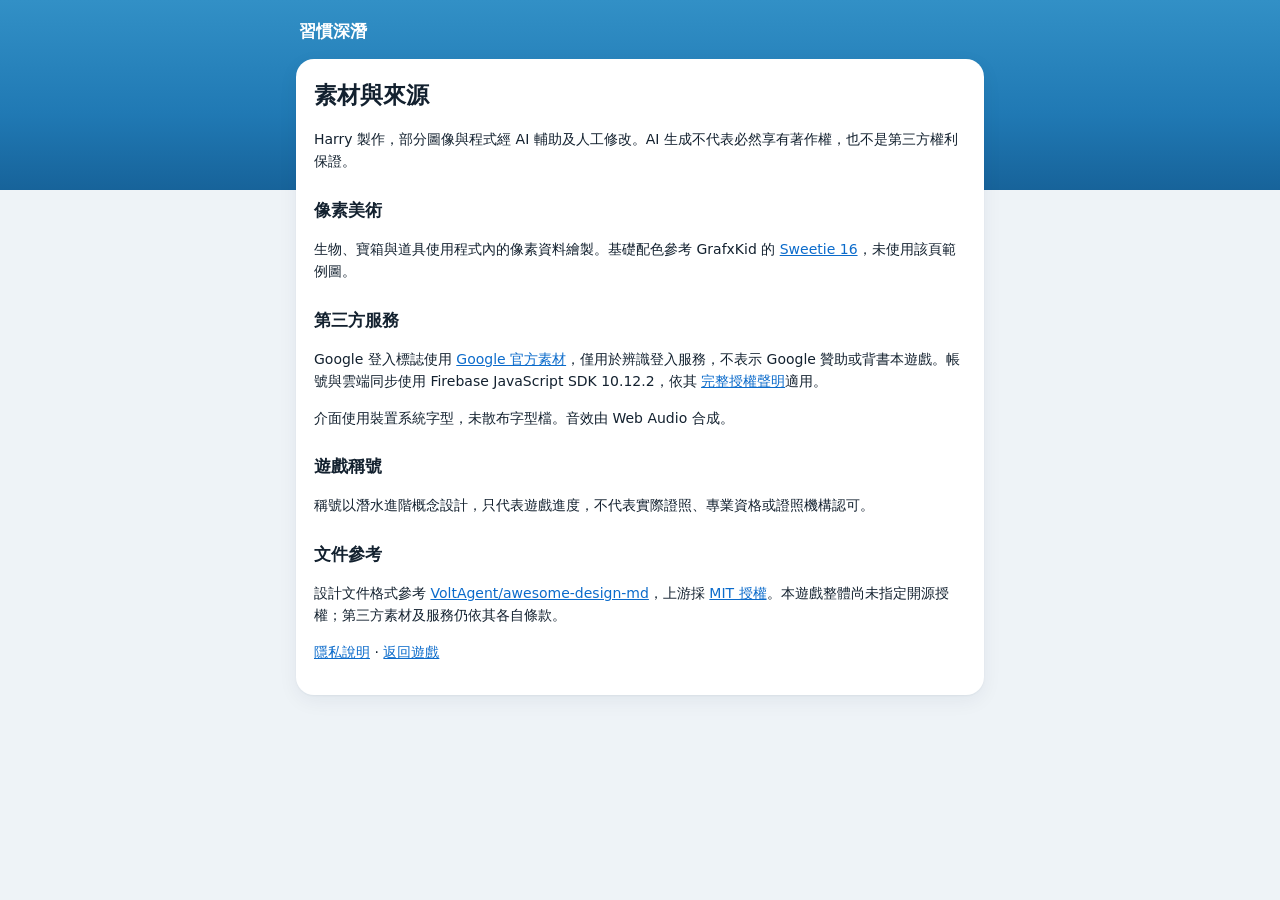
==== credits.html @ e4e3fd7c "Redraw marine families independently and document asset sources Replace obsolete pink sunfish mouths" ====
<!doctype html>
<html lang="zh-Hant">
<head>
<meta charset="utf-8">
<meta name="viewport" content="width=device-width,initial-scale=1">
<title>素材與來源｜習慣深潛 Habit Dive</title>
<link rel="icon" href="img/favicon-32.png" type="image/png">
<link rel="stylesheet" href="css/style.css">
</head>
<body><div class="wrap">
<div class="brand"><b>習慣深潛</b><em>HABIT DIVE</em></div>
<main class="px privacy-document">
<h1>素材與來源</h1>
<p>Harry 製作，部分圖像與程式經 AI 輔助及人工修改。AI 生成不代表必然享有著作權，也不是第三方權利保證。</p>
<h2>像素美術</h2>
<p>生物、寶箱與道具使用程式內的像素資料繪製。基礎配色參考 GrafxKid 的 <a href="https://lospec.com/palette-list/sweetie-16" target="_blank" rel="noopener">Sweetie 16</a>，未使用該頁範例圖。</p>
<h2>第三方服務</h2>
<p>Google 登入標誌使用 <a href="https://developers.google.com/identity/branding-guidelines" target="_blank" rel="noopener">Google 官方素材</a>，僅用於辨識登入服務，不表示 Google 贊助或背書本遊戲。帳號與雲端同步使用 Firebase JavaScript SDK 10.12.2，依其 <a href="https://github.com/firebase/firebase-js-sdk/blob/firebase%4010.12.2/LICENSE" target="_blank" rel="noopener">完整授權聲明</a>適用。</p>
<p>介面使用裝置系統字型，未散布字型檔。音效由 Web Audio 合成。</p>
<h2>遊戲稱號</h2>
<p>稱號以潛水進階概念設計，只代表遊戲進度，不代表實際證照、專業資格或證照機構認可。</p>
<h2>文件參考</h2>
<p>設計文件格式參考 <a href="https://github.com/VoltAgent/awesome-design-md" target="_blank" rel="noopener">VoltAgent/awesome-design-md</a>，上游採 <a href="https://github.com/VoltAgent/awesome-design-md/blob/main/LICENSE" target="_blank" rel="noopener">MIT 授權</a>。本遊戲整體尚未指定開源授權；第三方素材及服務仍依其各自條款。</p>
<p><a href="privacy.html">隱私說明</a> · <a href="index.html">返回遊戲</a></p>
</main></div></body></html>
---- css/style.css ----
/* 習慣深潛：所有樣式。數值一律來自 DESIGN.md 的 tokens；手機版（≤600px）的覆寫放在最後面。 */
:root{
  --dropdown-font-size:16px;
  /* 頁首與大海 */
  --hero-top:#3290c6; --hero-mid:#2079b4; --hero-bottom:#17639a; --sea-deep:#0f4672; --on-hero:#fff; --on-hero-muted:rgba(255,255,255,.72);
  --hero:linear-gradient(180deg,var(--hero-top),var(--hero-mid) 60%,var(--hero-bottom));
  /* 內容區 */
  --canvas:#eef3f7; --surface:#fff; --fill:#f1f5f9; --fill-pressed:#e6edf3; --field:#fff; --hairline:#e2e8ee; --hairline-strong:#c9d3dd;
  /* 文字 */
  --ink:#13212f; --ink-muted:#5d6b7a; --ink-subtle:#6e7b89;
  /* 角色：日常只會跳出藍、綠、金三種 */
  --primary:#0b6bcb; --primary-pressed:#0a5cae; --on-primary:#fff; --success:#278a5d; --on-success:#fff;
  --coin:#9a6512; --coin-fill:#f2b84b; --on-coin:#3a2a05; --warning:#d9653b;
  --r0:#94b0c2; --r1:#38b764; --r2:#41a6f6; --r3:#b267e6; --r4:#ffcd75;
  /* 圓角、陰影、頁首 */
  --r-sm:8px; --r-md:10px; --r-lg:12px; --r-xl:18px; --r-modal:20px;
  --shadow-card:0 1px 2px rgba(15,40,70,.05),0 6px 20px rgba(15,40,70,.06);
  --hero-h:150px; --hero-clear:8px;
  /* 舊名稱（程式裡還有用到的地方） */
  --ink-dim:var(--ink-muted); --dim:var(--ink-muted); --faint:var(--ink-subtle); --line:var(--hairline); --coin-d:#c58a22; --xp:var(--primary); --ok:var(--success); --warn:var(--warning);
}
*{box-sizing:border-box}
/* 頁首：上方一片藍水（手機 150px、電腦 190px），內容卡片蓋住它的下半部 */
html{color-scheme:light;-webkit-text-size-adjust:100%;text-size-adjust:100%;
  background:var(--hero) 0 0/100% var(--hero-h) no-repeat,var(--canvas)}
@media (min-width:601px){
  :root{--hero-h:190px}
  html{overflow-y:scroll}
  html::-webkit-scrollbar,.sbprobe::-webkit-scrollbar{width:12px}
  html::-webkit-scrollbar-track{background:var(--canvas)}
  html::-webkit-scrollbar-thumb{background:var(--hairline-strong);border:3px solid transparent;background-clip:padding-box;border-radius:99px}
  @supports not selector(::-webkit-scrollbar){ html{scrollbar-color:var(--hairline-strong) var(--canvas)} }
}
/* 大海頁：整個畫面都是海，不捲動 */
html.sea-on{overflow:hidden;background:linear-gradient(180deg,var(--hero-top),var(--hero-mid) 40%,#155a8d 75%,var(--sea-deep))}
html.sea-on .wrap{position:relative;left:calc(var(--sbw,0px) / -2)}
html,body{margin:0}
body{color:var(--ink);min-height:100vh;font:15px/1.6 "PingFang TC","Noto Sans TC","Microsoft JhengHei UI","Microsoft JhengHei",system-ui,sans-serif;font-variant-numeric:tabular-nums}
.bubbles{display:none}
.wrap{position:relative;z-index:1;max-width:720px;margin:0 auto;padding:16px 16px 40px}
#main{padding-top:var(--hero-clear)}
body.sea-on #main{padding-top:0}
a{color:var(--primary)}
/* 卡片：白底、沒有框，靠陰影和留白分層 */
.px{background:var(--surface);margin:0 0 14px;padding:18px;border-radius:var(--r-xl);box-shadow:var(--shadow-card)}
.sh{display:flex;align-items:center;gap:10px;flex-wrap:wrap;margin:0 0 12px}
.sh b{font-size:17px;font-weight:600;line-height:1.35}
.sub{margin:16px 0 6px;font-size:12px;color:var(--ink-subtle)}
/* 按鈕：預設是次要按鈕（淡灰底）；.pri 是海洋藍，一個畫面最多一個 */
button{font:inherit;font-size:14px;font-weight:500;color:var(--ink);background:var(--fill);border:0;border-radius:var(--r-md);padding:8px 14px;margin:4px 3px;cursor:pointer;transition:background .12s}
button:hover{background:var(--fill-pressed)}
button:active{transform:translateY(1px)}
button:disabled{opacity:.4;cursor:not-allowed;transform:none}
button:focus{outline:none}
button.pri{background:var(--primary);color:var(--on-primary);font-weight:600}
button.pri:hover{background:var(--primary-pressed)}
button.sel{background:var(--surface);color:var(--ink);box-shadow:0 1px 3px rgba(15,40,70,.12)}
button.ghost{background:none;color:var(--ink-muted);padding:4px 6px}
button.ghost:hover{color:var(--ink);background:none}
button.wide{display:block;width:100%;margin:8px 0;padding:11px}
small,.dim{color:var(--ink-muted)}
b{color:var(--ink);font-weight:600}
.hidden{display:none!important}
.row{display:flex;align-items:center;gap:8px;flex-wrap:wrap}
.sp{flex:1}
input,select{font:inherit;font-size:16px;color:var(--ink);background:var(--field);border:1px solid var(--hairline);border-radius:var(--r-md);padding:7px 10px;color-scheme:light}
input:focus,select:focus{outline:none;border-color:var(--primary);box-shadow:0 0 0 3px rgba(11,107,203,.22)}
input::placeholder{color:var(--ink-subtle)}
/* 打勾一律是圓圈：未完成灰圈，完成綠底白勾 */
input[type=checkbox]{-webkit-appearance:none;appearance:none;width:22px;height:22px;margin:0;padding:0;border:0;border-radius:50%;box-shadow:inset 0 0 0 1.5px var(--hairline-strong);background:var(--surface);cursor:pointer;flex:none;display:inline-grid;place-content:center}
input[type=checkbox]::before{content:"";width:5px;height:10px;border:solid transparent;border-width:0 2px 2px 0;transform:translateY(-1px) rotate(45deg)}
input[type=checkbox]:checked{background:var(--success);box-shadow:none}
input[type=checkbox]:checked::before{border-color:var(--on-success)}
.cn{display:inline-block;width:10px;height:10px;margin-left:4px;vertical-align:-1px;border-radius:50%;background:var(--coin-fill)}
.label{font-size:12px;color:var(--ink-subtle)}
.mini{font-size:13px;color:var(--ink-muted);margin-top:4px}
.warn{color:var(--warning);font-size:14px;margin-top:8px}
.done-tag{color:var(--success)}
.coin{color:var(--coin);font-weight:600}
.bar{height:6px;background:var(--hairline);border-radius:99px;overflow:hidden;margin:6px 0}
.bar i{display:block;height:100%;background:var(--primary);border-radius:99px}
.bar.c i{background:var(--coin-fill)}

/* 頂端：疊在頁首的海上，白字 */
.brand{display:flex;align-items:center;gap:10px;margin:2px 3px 14px}
.brand #logo .sprite{margin:0}
.brand b{font-size:17px;font-weight:700;color:var(--on-hero)}
.brand em{display:none}
.top-stat{display:flex;align-items:center;gap:10px}
.lvchip{margin:0;padding:3px 12px 7px;font-size:14px;color:var(--on-hero);background:rgba(255,255,255,.18);border-radius:99px;position:relative}
.lvchip:hover{background:rgba(255,255,255,.26)}
.lvchip small{margin-left:6px;color:var(--on-hero-muted)}
.lvchip .xpbar{position:absolute;left:12px;right:12px;bottom:3px;height:2px;background:rgba(255,255,255,.25);border-radius:2px}
.lvchip .xpbar b{display:block;height:100%;background:#fff;border-radius:2px}
.top-stat .coin{font-size:17px;color:var(--on-hero)}
.top-stat .cn{background:var(--coin-fill)}
nav{display:flex;flex-wrap:wrap;margin:0 3px 16px}
nav button{background:none;margin:0;padding:8px 12px;color:var(--on-hero-muted);font-size:15px;border-radius:0}
nav button:hover{background:none;color:var(--on-hero)}
nav button.sel{color:var(--on-hero);box-shadow:inset 0 -2px 0 var(--on-hero);background:none}
nav .badge{display:inline-block;min-width:18px;height:18px;margin-left:5px;padding:0 5px;font-size:11px;font-weight:600;line-height:18px;font-style:normal;vertical-align:1px;background:var(--coin-fill);color:var(--on-coin);border-radius:99px;text-align:center}
.banner{background:#fdf0e9;color:var(--ink);margin:0 0 14px;padding:12px 14px;border-radius:var(--r-lg);font-size:14px}
.foot{text-align:center;color:var(--ink-subtle);font-size:13px;margin-top:8px}
.foot a{color:var(--ink-muted);text-decoration:none}

/* 習慣：淡灰磚塊，點一下打卡 */
.habits{display:grid;grid-template-columns:repeat(auto-fill,minmax(150px,1fr));gap:8px}
.hab{display:block;width:100%;margin:0;padding:10px 12px;text-align:left;background:var(--fill);font-size:13px;font-weight:400;border-radius:var(--r-lg)}
.hab:hover{background:var(--fill-pressed)}
.hab.on{box-shadow:inset 0 0 0 1.5px var(--success)}
.hab .row{gap:6px;flex-wrap:nowrap;align-items:flex-start}
.hab .hn{font-weight:600;color:var(--ink);font-size:15px;line-height:1.35;min-width:0;overflow:hidden;display:-webkit-box;-webkit-line-clamp:2;-webkit-box-orient:vertical;word-break:break-all}
.hab .hs{color:var(--ink-muted)}
.hab.on .hs{color:var(--success)}
.streak{color:var(--coin);font-weight:600;white-space:nowrap;font-size:12px}
.streak small{color:var(--coin);font-weight:400;margin-left:1px}

/* 六件事 */
.prow{display:flex;align-items:center;gap:10px;padding:6px 0}
.prow .ptext{flex:1;min-width:0}
.prow.done .ptext{text-decoration:line-through;color:var(--ink-subtle)}
.prow .no{width:44px;margin:0;padding:3px 0;text-align:center;color:var(--ink-subtle);font-size:14px;flex:none;display:flex;align-items:center;justify-content:center;gap:6px;background:none}
/* 拖曳把手：兩排小點 */
.prow .no::after{content:"";width:3px;height:3px;border-radius:50%;background:var(--hairline-strong);transform:translateY(-6px);box-shadow:5px 0 var(--hairline-strong),0 5px var(--hairline-strong),5px 5px var(--hairline-strong),0 10px var(--hairline-strong),5px 10px var(--hairline-strong);margin-right:6px}
.prow .no.sel{color:var(--primary);box-shadow:inset 0 0 0 1.5px var(--primary);border-radius:var(--r-sm)}
.prow select{font-size:14px;padding:5px 6px;flex:none;max-width:42%}
.divider{margin:12px 0 2px;padding-top:10px;border-top:1px solid var(--hairline);font-size:12px;color:var(--ink-subtle)}
/* 分段切換：灰底上浮起一塊白 */
.seg-switch{display:inline-flex;gap:2px;background:var(--fill);border-radius:var(--r-md);padding:3px}
.seg-switch button{margin:0;padding:4px 12px;font-size:14px;background:none;color:var(--ink-muted);border-radius:8px}
.seg-switch button.sel{background:var(--surface);color:var(--ink)}
.favs{display:flex;flex-wrap:wrap;align-items:center;gap:6px;margin:4px 0 8px}
.fav{display:inline-flex;align-items:center;background:var(--fill);border-radius:99px}
.fav button{margin:0;padding:4px 2px 4px 11px;font-size:13px;color:var(--ink);background:none}
.fav .x{padding:4px 9px 4px 5px;color:var(--ink-subtle)}
.fav button[data-act=carry]{padding:4px 11px}
.carryall{margin:0;padding:4px 8px;font-size:13px;color:var(--primary)}
.carryall:hover{color:var(--primary-pressed)}
.star{flex:none;font-size:18px;color:#e0a93b;padding:0 4px;margin:0;background:none}
.star:hover{background:none}
.stages{display:flex;justify-content:center;gap:18px;margin:6px 0}
.stages>div{display:flex;flex-direction:column;align-items:center}
.stages .sprite,.entry .sprite,.erow .sprite{margin:2px auto}
.streakbox{display:grid;grid-template-columns:repeat(3,1fr);gap:8px;margin-bottom:12px}
.streakbox div{background:var(--fill);padding:10px 12px;border-radius:var(--r-lg)}
.streakbox b{font-size:28px;font-weight:600;display:block;line-height:1.1;color:var(--ink)}
.cal{display:grid;grid-template-columns:40px repeat(7,1fr);gap:3px;max-width:340px;align-items:center}
.cal .wd{text-align:center;font-size:12px;color:var(--ink-subtle)}
.cal .wk{font-size:11px;color:var(--ink-subtle)}
.cal i{aspect-ratio:1;background:var(--fill);border-radius:4px}
.cal i.l1{background:#cfe6f3}.cal i.l2{background:#8cc6e6}.cal i.l3{background:#3290c6}.cal i.l4{background:#17639a}
.cal i.today{outline:2px solid var(--coin-fill);outline-offset:-2px}
.cal i.blank{background:transparent}

/* 番茄鐘 */
.pomo-set{display:flex;align-items:center;gap:8px;flex-wrap:wrap}
.presets{display:inline-flex;gap:2px;flex-wrap:wrap;background:var(--fill);border-radius:var(--r-md);padding:3px}
.presets button{margin:0;padding:4px 10px;background:none;color:var(--ink-muted);border-radius:8px}
.presets button.sel{background:var(--surface);color:var(--ink)}
.pomo-go{display:flex;align-items:center;gap:8px;margin-left:auto}
.pomo-go input{width:72px}
.timer{text-align:center}
.clock{font-size:56px;line-height:1;color:var(--ink);font-weight:600}
.segs{margin:8px 0;font-size:13px;color:var(--ink-subtle)}
.segs span{margin:0 4px}
.segs .past{opacity:.4}
.segs .now{color:var(--primary);font-weight:600}

/* 彈窗：白底圓角，背後半透明深藍 */
.ov{position:fixed;top:0;right:0;bottom:0;left:0;inset:0;background:rgba(8,20,35,.45);-webkit-backdrop-filter:blur(4px);backdrop-filter:blur(4px);display:flex;align-items:center;justify-content:center;z-index:10;padding:16px}
#sheetov{z-index:9}
.modal{width:min(380px,100%);text-align:center;max-height:90vh;overflow:auto;border-radius:var(--r-modal);box-shadow:0 20px 50px rgba(8,20,35,.25)}
.sheet{text-align:left;width:min(440px,100%)}
.sheet h2{font-size:17px;font-weight:600}
.modal h2{margin:4px 0 10px;font-size:17px;font-weight:600}
.msg{white-space:pre-line;margin:6px 0 14px}
.sprite{image-rendering:pixelated;image-rendering:crisp-edges;display:block;margin:10px auto}
.shake{animation:shake .22s steps(2) infinite}
@keyframes shake{0%{transform:translateX(-4px) rotate(-4deg)}100%{transform:translateX(4px) rotate(4deg)}}
.pop{animation:pop .4s steps(5)}
@keyframes pop{from{transform:scale(.2)}to{transform:scale(1)}}
.rar{display:inline-block;padding:1px 10px;color:#1a1c2c;font-size:12px;border-radius:99px}
.glow3{filter:drop-shadow(0 0 10px var(--r3))}
.glow4{filter:drop-shadow(0 0 14px var(--r4));animation:pop .4s steps(5),gold 1s steps(2) infinite .4s}
@keyframes gold{50%{filter:drop-shadow(0 0 24px #fff3b0)}}
.new{color:var(--coin);font-size:14px;font-weight:600}
.gain{margin:12px 0;font-size:17px}
.big-lv{font-size:28px;line-height:1;color:var(--primary);font-weight:600}
.big-lv span{font-size:15px;margin-right:3px}
.entry{display:flex;align-items:center;gap:8px;padding:8px 0;border-bottom:1px solid var(--hairline);font-size:15px}
.form{display:flex;flex-wrap:wrap;gap:8px;margin-top:8px}
.form input,.form select{min-width:0}
.form .f-num{width:84px}
.form .f-wide{flex:1 1 100%}

/* 圖鑑 */
.dex{display:grid;grid-template-columns:repeat(auto-fill,minmax(108px,1fr));gap:10px}
.dex .cell{background:var(--fill);padding:10px 4px 8px;text-align:center;cursor:pointer;border-radius:var(--r-lg);box-shadow:inset 0 -3px 0 var(--rc)}
.dex .cell:hover{background:var(--fill-pressed)}
.dex .cell.no{background:var(--fill);opacity:.55;cursor:default;box-shadow:none}
.dex .nm{font-size:13px}
.grp{margin:16px 0 8px}

/* 水族箱 */
.tank{display:block;width:100%;height:340px;image-rendering:pixelated;cursor:pointer;touch-action:manipulation}
/* 大海：整個視窗都是海，頂端列和分頁列浮在上面，按鈕都在海底工具列（位置由 tankStart 算） */
/* 手機點海撒飼料時，瀏覽器預設會把整片海蓋一層藍色（點擊高亮），關掉 */
.sea{position:fixed;top:0;right:0;bottom:0;left:0;inset:0;z-index:2;-webkit-tap-highlight-color:transparent}
.sea .tank{position:absolute;top:0;left:0;width:100%;height:100%}
.seahud{position:absolute;display:flex;align-items:center;gap:8px;pointer-events:none}
.seahud > *{pointer-events:auto}
/* 海底工具列：白底橫跨整個寬度，貼在手機分頁列上面（電腦上在畫面最底下） */
.seahud.seabar{left:0;right:0;flex-wrap:wrap;row-gap:8px;column-gap:6px;padding-top:8px;padding-bottom:8px;background:var(--surface);box-shadow:0 -1px 0 var(--hairline)}
.seabar #feedInfo{display:flex;align-items:center;gap:6px;min-width:0}
.seabar #feedInfo .feedic{margin:0}
/* 飼料：FREE（今天免費的，綠色）和 PAID（買的，灰色）兩個標籤；手機上疊成上下兩個，工具列才排得下一行 */
.fpills{display:flex;gap:6px}
.fpill{font-size:12px;line-height:1;padding:4px 9px;border-radius:99px;white-space:nowrap}
.fpill.free{color:var(--success);background:#dff2e8}
.fpill.free.out{color:var(--ink-subtle);background:var(--fill)}
.fpill.paid{color:var(--ink);background:var(--fill)}
@media (max-width:599px){ .fpills{flex-direction:column;gap:3px} .fpill{font-size:11px;padding:2px 8px;text-align:center} }
.seabar button{margin:0;padding:6px 10px;font-size:14px;white-space:nowrap}
.seabar button.feedbuy{display:flex;align-items:center;gap:6px}
.feedbuy .price{color:var(--coin);font-weight:600}
.seabar i.cnt{font-style:normal;font-size:12px;color:var(--ink-subtle);margin-left:6px}
@media (max-width:340px){ .seabar #feedInfo .feedic{display:none} .seahud.seabar{column-gap:4px} .seabar button{padding:6px 7px;font-size:13px} .fpill{padding:2px 6px} }   /* 最窄的手機：FREE 10/10 比較長，縮小間距讓工具列維持一行 */
/* 新手提示：海中間一個閃動的圈加一句話，撒滿 3 顆飼料就不再出現；點得穿，點下去就是撒飼料 */
.seacoach{position:absolute;left:0;right:0;top:42%;display:flex;flex-direction:column;align-items:center;gap:8px;pointer-events:none;text-align:center;padding:0 16px}
.seacoach .ring{width:28px;height:28px;border-radius:50%;box-shadow:0 0 0 2px #fff;animation:coachping 1.4s ease-out infinite}
.seacoach span{font-size:14px;color:#000000;background:rgba(255,255,255,.48);padding:6px 14px;border-radius:99px}
@keyframes coachping{0%{transform:scale(.6);opacity:1}100%{transform:scale(1.5);opacity:0}}
@media (prefers-reduced-motion:reduce){ .seacoach .ring{animation:none} }
body.sea-on .foot{display:none}
body.sea-on .toast{bottom:72px}   /* 提示訊息放在海底工具列上面 */
body.sea-on .wrap{padding-bottom:0}
body.sea-on .brand,body.sea-on #banner,body.sea-on #updateNotice{position:relative;z-index:3}
@media (min-width:601px){ body.sea-on nav{position:relative;z-index:3} }   /* 手機的分頁列本來就固定在最上層 */

/* 商店 */
.shop .it{display:flex;align-items:center;gap:12px;padding:10px 0;border-bottom:1px solid var(--hairline);flex-wrap:wrap}
.shop .it:last-child{border-bottom:0}
.shop .ic{font-size:22px;width:36px;display:flex;justify-content:center;align-items:center}
.shop .ic .sprite{margin:0}
.shop .it .sp{flex:1 1 120px;min-width:0}
.shop .it button{margin:0}
.price{color:var(--coin);text-align:right;white-space:nowrap;font-weight:600}
.need{text-align:right;font-size:13px;white-space:nowrap}
.erow{display:flex;align-items:center;gap:8px;padding:8px 0;border-bottom:1px solid var(--hairline);flex-wrap:wrap}
.erow input.sp{flex:1 1 100px;min-width:0}
.tset{padding:8px 0;border-bottom:1px solid var(--hairline)}
.tset .entry{border:0;padding:2px 0 2px 4px}
.tset .entry .sprite{margin:2px 0}
.tset .entry{flex-wrap:wrap}
.tset .entry .pname{flex:1 1 calc(100% - 36px);min-width:0;margin:0 0 4px 36px;order:3;display:flex;gap:8px;align-items:center}
.tset .entry .pname input{flex:1;min-width:0}
.tset .entry .pname button{margin:0;flex:none}
.tset .entry button{order:2}
.tset select{font-size:14px}
.sea-page-head{align-items:center;flex-wrap:nowrap;gap:12px;margin-bottom:14px}
.sea-page-title{flex:1;min-width:0}
.sea-page-meta{font-size:12px;color:var(--ink-muted);margin-top:4px}
.sea-page-head .sea-page-meta{font-weight:400}
.sea-page-actions{display:flex;align-items:center;gap:6px;flex:none}
.sea-page-actions button{margin:0;padding:8px 12px}
.tank-draft-hint{margin:0 0 8px}
.tank-choice{display:grid;grid-template-columns:26px 54px minmax(0,1fr);min-height:52px;gap:8px;min-width:0;flex:1 1 0}
.tank-choice input{width:20px;height:20px}
.tank-choice .sprite{max-width:54px;height:auto;justify-self:center}
.tank-choice small{min-width:0;overflow-wrap:anywhere;line-height:1.5}
.tank-pet-meta{display:block;color:var(--ink-muted);font-size:12px}
.tank-pet-growth{display:block;color:var(--ink-muted);font-size:12px}
.tank-filters{display:flex;flex-wrap:wrap;gap:6px;margin:12px 0}
.tank-filter-control{position:relative;flex:1 1 7.9em;min-width:0;font-size:16px}
.tank-filter-control>button{display:flex;align-items:center;text-align:left;width:100%;min-height:44px;margin:0;padding:10px 27px 10px 10px;border:1px solid transparent;border-radius:var(--r-md);font-size:var(--dropdown-font-size);font-weight:400;line-height:1.4;background-color:var(--fill);background-image:linear-gradient(45deg,transparent 50%,var(--ink-muted) 50%),linear-gradient(135deg,var(--ink-muted) 50%,transparent 50%);background-size:5px 5px;background-position:calc(100% - 16px) 52%,calc(100% - 11px) 52%;background-repeat:no-repeat}
.tank-filter-control>button.filtered{color:var(--primary);border-color:var(--primary);background-color:rgba(11,107,203,.07)}
.tank-filter-control>button:focus-visible{outline:2px solid var(--primary);outline-offset:2px}
.filter-value{min-width:0;overflow-wrap:anywhere}
.native-dropdown>select[hidden]{display:none!important}
.ex-type .native-dropdown{flex:1}
.erow .native-dropdown{flex:0 1 104px;max-width:100%}
.erow .native-dropdown[data-field=target]{flex-basis:64px}
.native-dropdown .filter-menu{min-width:100px}
.native-dropdown[data-field=target] .filter-menu{min-width:76px;left:auto;right:0}
.filter-menu{position:absolute;z-index:6;top:calc(100% + 5px);left:0;right:0;padding:4px;background:var(--surface);border:1px solid var(--hairline-strong);border-radius:var(--r-sm);box-shadow:0 6px 18px rgba(8,20,35,.14);max-height:240px;overflow:auto;overscroll-behavior:contain}
.filter-menu.up{top:auto;bottom:calc(100% + 5px)}
.filter-menu button{display:flex;align-items:center;gap:8px;width:100%;min-height:44px;margin:0;padding:8px;border-radius:5px;background:transparent;font-size:var(--dropdown-font-size);font-weight:400;text-align:left;color:var(--ink)}
.filter-menu button[aria-checked=true]{background:var(--fill);color:var(--primary);font-weight:400}
.filter-menu button:focus-visible{outline:2px solid var(--primary);outline-offset:-2px}
.filter-check{flex:none;width:18px;text-align:center;color:var(--primary)}
@media(hover:hover){.filter-menu button:hover{background:var(--fill)}}
@media(forced-colors:active){.tank-filter-control>button,.filter-menu{border:1px solid ButtonText}.tank-filter-control>button{background-image:none}.tank-filter-control>button.filtered{border:2px solid Highlight}.filter-menu button[aria-checked=true]{outline:1px solid Highlight}}
.tank-filter-result{display:flex;align-items:center;flex-wrap:wrap;gap:8px;font-size:12px;color:var(--ink-muted)}
.tank-filter-result button{min-height:44px;margin:0}
.tank-manager [hidden]{display:none!important}
.tank-manager .tank-choice{flex-basis:210px}
.tank-pet-actions button{min-height:44px;min-width:44px}
.tank-pet-actions{display:flex;gap:2px;align-items:center;flex:none;order:2}
.tank-pet-actions button{padding:6px;margin:0}
.tank-manager .tset .entry{padding:10px 0;border-bottom:1px solid var(--hairline)}
.tank-manager .tset .entry button{font-size:12px}
.sea-nav{display:flex;align-items:center;gap:4px;flex:none}
.seabar .sea-action{display:inline-flex;align-items:center;justify-content:center;min-height:32px;line-height:1.4}
.sea-full-note{padding:10px;background:var(--fill);border-radius:var(--r-sm);font-size:14px;text-align:left}
.login-privacy{font-size:13px;color:var(--ink-muted);line-height:1.65;margin:10px 0 8px;text-align:left}
.login-privacy p{margin:0 0 3px}
.login-privacy a{display:inline-block;padding:4px 0;text-underline-offset:3px}
.privacy-document h1{font-size:23px;margin:0 0 4px}
.privacy-document h2{font-size:17px;margin:24px 0 8px}
.privacy-document p,.privacy-document li{font-size:14px}
.shop .it.chest .ic{width:40px}
.feedpile{display:flex;justify-content:center;gap:6px;margin:14px 0}
.feedpile i{width:10px;height:10px;background:#ef7d57;box-shadow:2px 2px 0 #a6492b}

/* 紀錄 */
.heat{display:grid;grid-template-columns:repeat(7,1fr);gap:4px;max-width:420px}
.heat .wd{text-align:center;font-size:12px;color:var(--ink-subtle)}
.heat i{aspect-ratio:1;display:flex;align-items:center;justify-content:center;font-style:normal;font-size:12px;color:var(--ink-muted);background:var(--fill);border-radius:6px}
.heat i.l3,.heat i.l4{color:#fff;font-weight:600}
.heat i.l1{background:#cfe6f3}.heat i.l2{background:#8cc6e6}.heat i.l3{background:#3290c6}.heat i.l4{background:#17639a}
.heat i.today{outline:2px solid var(--coin-fill);outline-offset:-2px}
.heat i.blank{background:transparent}
.legend{display:flex;align-items:center;gap:4px;margin-top:8px}
.legend i{display:inline-block;width:11px;height:11px;border-radius:3px}
.stat{display:grid;grid-template-columns:repeat(auto-fill,minmax(140px,1fr));gap:8px}
.stat div{background:var(--fill);padding:10px 12px;border-radius:var(--r-lg)}
.stat b{font-size:22px;display:block;line-height:1.2}
.switch{display:inline-flex;align-items:center;gap:10px;cursor:pointer}
.toggle{width:44px;height:24px;padding:0;margin:0;position:relative;background:var(--hairline);border-radius:99px}
.toggle:hover{background:var(--hairline-strong)}
.toggle i{position:absolute;top:3px;left:3px;width:18px;height:18px;background:#fff;border-radius:50%;box-shadow:0 1px 2px rgba(0,0,0,.2);transition:left .15s}
.toggle.on{background:var(--success)}
.toggle.on i{left:23px}
.link{display:flex;align-items:center;gap:12px;padding:12px 0;border-bottom:1px solid var(--hairline);color:var(--ink);text-decoration:none}
.link:last-child{border-bottom:0}
.link:hover b{color:var(--primary)}
.link .sp{min-width:0}
.more-sound{display:flex;width:100%;justify-content:space-between}
.more-links{padding-bottom:0}
.more-links>.sh{margin-bottom:0}
.manual-backup{margin-top:16px;border-top:1px solid var(--hairline)}
#cloudBox .warn{overflow-wrap:anywhere}
.more-detail+ .more-detail{border-top:1px solid var(--hairline)}
.more-detail>summary{display:flex;align-items:center;justify-content:space-between;gap:12px;min-height:48px;cursor:pointer;list-style:none}
.more-detail>summary::-webkit-details-marker{display:none}
.more-detail>summary::after{content:'›';font-size:22px;color:var(--ink-muted)}
.more-detail[open]>summary::after{transform:rotate(90deg)}
.more-detail>summary:focus-visible{outline:2px solid var(--primary);outline-offset:2px;border-radius:4px}
.more-content{padding-bottom:16px}
.more-content h3{font-size:15px;margin:16px 0 6px}
.more-content h3:first-child{margin-top:4px}
.more-content textarea{width:100%;box-sizing:border-box}
.salon{background:var(--fill);padding:14px;margin-top:4px;border-radius:var(--r-lg)}
.toast{pointer-events:none;position:fixed;left:50%;bottom:24px;transform:translateX(-50%);background:var(--ink);color:var(--surface);padding:10px 18px;z-index:20;border-radius:99px;
  box-shadow:0 8px 24px rgba(0,0,0,.25);max-width:90vw;font-size:14px}
.toast b{color:inherit}

/* ===== 手機版 ===== */
@media (max-width:600px){
  body{font-size:15px}
  .wrap{padding:10px 10px calc(78px + env(safe-area-inset-bottom))}
  .brand{margin:0 2px 10px;gap:8px}
  .lvchip small{display:none}
  .px{padding:16px;margin:0 0 12px}
  nav{position:fixed;left:0;right:0;bottom:0;z-index:5;margin:0;flex-wrap:nowrap;background:var(--surface);
    box-shadow:0 -1px 0 var(--hairline);padding-bottom:env(safe-area-inset-bottom);touch-action:pinch-zoom}
  nav button{flex:1;min-height:48px;padding:13px 0 11px;font-size:14px;text-align:center;color:var(--ink-muted);-webkit-user-select:none;user-select:none;-webkit-touch-callout:none}
  nav button[data-act="tab"]{touch-action:pinch-zoom}
  nav button:hover{color:var(--ink)}
  nav button.sel{color:var(--primary);box-shadow:inset 0 2px 0 var(--primary)}
  @media (hover:none){nav button:hover{background:none;color:var(--ink-muted)}nav button.sel:hover{color:var(--primary)}}
  nav button:active{transform:none;background:var(--fill-pressed)}
  .habits{grid-template-columns:1fr 1fr;gap:8px}
  .hab .hn{font-size:14px}
  .presets{display:grid;grid-template-columns:repeat(5,1fr);width:100%}
  .presets button{padding:7px 0}
  .pomo-go{width:100%;margin:8px 0 0}
  .pomo-go button[data-act=start]{flex:1;padding:10px 0;margin:0}
  .pomo-go input + .dim{margin-right:6px}
  .clock{font-size:48px}
  .stat{grid-template-columns:1fr 1fr}
  .dex{grid-template-columns:repeat(3,minmax(0,1fr));gap:8px}
  body.sea-on .wrap{padding-bottom:0}
  .toast{bottom:calc(76px + env(safe-area-inset-bottom))}
  body.sea-on .toast{bottom:calc(128px + env(safe-area-inset-bottom))}   /* 大海頁：提示訊息放在海底工具列上面，不蓋住按鈕 */
}

/* Google 登入按鈕：照 Google 品牌規範，白底、灰框、原色 G */
.gbtn { display: inline-flex; align-items: center; gap: 10px; margin-top: 8px; background: #fff; color: #1f1f1f; border: 1px solid #747775; border-radius: 4px; padding: 8px 14px; font-weight: 500; box-shadow: none; }
.gbtn svg,.gbtn img { flex: none; width:18px; height:18px; }

/* 每日任務頁：一列一個任務，左邊打勾圈、中間名稱、右邊金幣或領取 */
.qhead .qsum{font-size:15px;margin:2px 0 8px;color:var(--ink-muted)}
.qhead .qsum b{font-size:28px;color:var(--coin)}
.qc{display:flex;align-items:center;gap:12px;padding:10px 2px;border-bottom:1px solid var(--hairline)}
.qc:last-child{border-bottom:0}
.qc .sp{flex:1;min-width:0}
.qn{font-size:15px;white-space:nowrap;overflow:hidden;text-overflow:ellipsis}
.qc.todo .qn,.qc.got .qn{color:var(--ink-muted)}
.qbox{width:22px;height:22px;flex:none;border-radius:50%;box-shadow:inset 0 0 0 1.5px var(--hairline-strong);position:relative}
.qc.got .qbox{background:var(--success);box-shadow:none}
.qc.got .qbox::after{content:"";position:absolute;left:8px;top:4px;width:5px;height:10px;border:solid #fff;border-width:0 2px 2px 0;transform:rotate(45deg)}
.qc.pend .qbox{background:var(--coin-fill);box-shadow:none;animation:qpulse 1.6s ease-in-out infinite}
@keyframes qpulse{50%{opacity:.55}}
.qc button{margin:0;padding:6px 12px;flex:none;white-space:nowrap;font-size:13px;min-width:76px}
.qc button small{display:none}   /* 任務列只顯示金幣；XP 在領取後的提示訊息裡 */
.qprog{display:flex;align-items:center;gap:8px;margin-top:4px}
.qbar{display:inline-block;width:60px;height:4px;margin-right:6px;vertical-align:middle;background:var(--hairline);border-radius:99px;overflow:hidden}
.qbar i{display:block;height:100%;background:var(--primary)}
@media (prefers-reduced-motion:reduce){.qc.pend .qbox{animation:none}}
.qhow{display:block;font-size:12px;color:var(--ink-subtle);margin-top:1px}
.qc [data-act="goto"]{cursor:pointer}
.qc [data-act="goto"]:hover .qhow{color:var(--primary)}
.qc button:disabled{opacity:.45}
.qc.got button:disabled{opacity:.55}
.cpool{flex-basis:100%;display:flex;flex-wrap:wrap;gap:4px;margin:-2px 0 0 52px}
.cpool button{margin:0;padding:4px 6px;display:flex;flex-direction:column;align-items:center;gap:2px;min-width:58px}
.cpool img{height:20px;width:auto;image-rendering:pixelated}
.cpool small{font-size:11px;color:var(--ink-muted);white-space:nowrap}
.cpool .new img{opacity:.4}
@media (max-width:520px){.cpool{margin-left:0}}
.shop [data-act="chestpool"]{cursor:pointer}
.shop .more{color:var(--ink-subtle);margin-left:6px;font-size:12px}
.fly{position:fixed;z-index:30;pointer-events:none;font-weight:600;font-size:18px;color:var(--coin);text-shadow:0 1px 0 #fff;white-space:nowrap;transform:translate(-50%,-50%)}
.nextbar{padding-top:14px;padding-bottom:14px}
.nextbar [data-act="goto"]{cursor:pointer}
.nextbar .nx{font-weight:600;color:var(--ink);font-size:15px;overflow:hidden;text-overflow:ellipsis;white-space:nowrap}
.nextbar [data-act="goto"]:hover .nx{color:var(--primary)}
.nextbar .bar{margin-top:10px}
.addrow{width:100%;margin:6px 0 0;padding:8px;color:var(--ink-muted);background:none}
.addrow:hover{background:var(--fill)}
.nextbar .sp{min-width:0}
.xphow{cursor:pointer}
.xphow:hover{color:var(--primary)}
.rkbtn{display:block;width:100%;margin:12px 0 0;padding:8px 0;text-align:left;color:var(--primary);background:none}
.rkbtn:hover{background:none}
.dive{margin-top:12px;padding:4px 0;background:linear-gradient(#e7f2f9,var(--surface));border-radius:var(--r-lg)}
.rk{position:relative;display:flex;gap:10px;padding:10px 12px 10px 0}
.rk::before{content:"";position:absolute;left:59px;top:0;bottom:0;width:2px;background:var(--hairline)}
.rk:first-child::before{top:16px}
.rk:last-child::before{bottom:auto;height:16px}
.rk.got::before{background:var(--success)}
.rk.cur::before{background:linear-gradient(var(--success) 16px,var(--hairline) 16px)}
.rk:first-child.cur::before{background:var(--hairline)}
.rkd{flex:none;width:44px;padding-top:4px;text-align:right;font-size:12px;color:var(--ink-subtle);white-space:nowrap}
.rkn{position:relative;z-index:1;flex:none;width:12px;height:12px;margin-top:6px;border-radius:50%;background:var(--surface);box-shadow:0 0 0 2px var(--hairline-strong)}
.rk.got .rkn{background:var(--success);box-shadow:0 0 0 2px var(--success)}
.rk.cur .rkn{background:var(--primary);box-shadow:0 0 0 2px var(--primary),0 0 0 6px rgba(11,107,203,.18);animation:rkping 1.6s ease-in-out infinite}
@keyframes rkping{50%{box-shadow:0 0 0 2px var(--primary),0 0 0 9px rgba(11,107,203,.06)}}
.rk{cursor:pointer}
.rkt{display:flex;flex-wrap:wrap;align-items:center;gap:2px 8px}
.rkt b{font-size:15px}
.rk .en{display:block;margin-top:2px;font-size:12px;color:var(--ink-subtle)}
.rk em{padding:1px 8px;font-style:normal;font-size:12px;background:var(--primary);color:var(--on-primary);border-radius:99px}
.rklv{font-size:12px;color:var(--primary);margin-top:1px}
.rk p{margin:4px 0 0;font-size:13px;color:var(--ink-muted);line-height:1.55}
.rk .bar{margin-top:8px}
.rk.got b{color:var(--success)}
.rk.cur{background:rgba(11,107,203,.06);border-radius:var(--r-md)}
.rk.lock b,.rk.lock .rklv,.rk.lock p{color:var(--ink-subtle)}
.qsum{white-space:nowrap}
.qtop{height:6px;margin:2px 0 6px}
.qcnt{font-size:14px;color:var(--ink-muted)}
.qall{margin:0;padding:7px 14px;font-size:14px}
.qamt{flex:none;font-size:13px;color:var(--coin);white-space:nowrap;font-weight:600}
.qamt small{display:none}   /* 只顯示金幣 */
.qend{flex:none;font-size:13px;color:var(--success);padding:0 4px}
.tip{gap:8px;margin:0 0 8px;padding:8px 10px;background:var(--fill);font-size:13px;color:var(--ink-muted);border-radius:var(--r-md)}
.tip button{margin:0;padding:4px 10px;font-size:12px;background:var(--surface)}
.shop .it.next{background:var(--fill);margin:4px -10px;padding:10px;border-bottom:0;border-radius:var(--r-lg)}
.nextbar2{flex-basis:100%;margin-left:48px}
.nextbar2 small{color:var(--coin);font-size:12px}
.nextbar2 .bar{margin-top:4px}
.sh button.sm{margin:0;padding:5px 12px;font-size:13px}
.pdel{flex:none;width:26px;margin:0;padding:0;color:var(--ink-subtle);font-size:14px;text-align:center;background:none}
.pdel:hover{color:var(--warning);background:none}
#focus{position:fixed;top:0;right:0;bottom:0;left:0;inset:0;z-index:8;display:flex;align-items:center;justify-content:center;padding:16px;
  background:linear-gradient(180deg,var(--hero-top),var(--hero-mid) 50%,var(--sea-deep));color:var(--on-hero)}
#focus.hidden{display:none}
#focus b,#focus .clock{color:var(--on-hero)}
#focus .segs,#focus small,#focus .dim{color:var(--on-hero-muted)}
#focus .segs .now{color:#fff}
#focus .label{color:var(--on-hero-muted)}
#focus .bar{background:rgba(255,255,255,.25)}#focus .bar i{background:#fff}
.fbox{text-align:center;width:min(420px,100%)}
.fbox .clock{font-size:72px;margin:6px 0 10px}
.fbox .fsprite{margin:14px 0 8px;animation:bob 3s ease-in-out infinite}
.fbox .segs{justify-content:center}
@keyframes bob{50%{transform:translateY(-8px)}}
body.focusing{overflow:hidden}
#six .prow .no{touch-action:none;cursor:grab}
.prow.drag{position:relative;z-index:2;background:var(--surface);box-shadow:0 6px 20px rgba(15,40,70,.15);border-radius:var(--r-md);opacity:.95}
.prow.over{box-shadow:inset 0 0 0 1.5px var(--primary);border-radius:var(--r-md)}
.alias{margin:-6px 0 8px;font-size:13px;color:var(--ink-subtle)}
/* 手機上的觸控目標至少約 34px（蘋果和 Google 都建議 44px 左右），外觀不變、只加大點擊範圍 */
@media (max-width:600px){
  input[type=checkbox]{width:26px;height:26px}
  .prow{gap:8px;padding:5px 0}
  .prow .no{width:46px;height:34px;padding:0}
  .star{min-width:38px;min-height:36px}
  .pdel{width:34px;min-height:34px}
  span.pdel{display:none}   /* 前三件沒有刪除鈕，不留空位，輸入框才夠寬 */
  .seg-switch button{padding:6px 14px}
  .sh button.sm{padding:7px 12px}
  .qc .sp[data-act="goto"]{align-self:stretch;display:flex;flex-direction:column;justify-content:center;min-height:36px}
  .xphow{padding:8px 0}
  .foot a{display:inline-block;padding:10px 6px}
  .salon a button{min-height:38px}
}
/* 很窄的畫面（手機網頁放大到 200% 以上）：縮小六件事每列的固定元件，不然會橫向捲動 */
@media (max-width:300px){
  .prow{gap:3px}
  .prow .no{width:28px}
  .prow .no::after{display:none}
  .star{min-width:28px}
  span.pdel{display:none}
  input[type=checkbox]{width:24px;height:24px}
  nav button{font-size:12px}
  .qc{flex-wrap:wrap}   /* 領取按鈕放不下時換到下一行，不撐出畫面 */
  .qc .sp{flex:1 1 80px}
}
.dex .cell img{max-width:100%;height:auto}
/* 橫向握持有瀏海的手機：內容不要被瀏海蓋住 */
@supports (padding:max(0px)){
  .wrap{padding-left:max(16px,env(safe-area-inset-left));padding-right:max(16px,env(safe-area-inset-right))}
  @media (max-width:600px){ .wrap{padding-left:max(10px,env(safe-area-inset-left));padding-right:max(10px,env(safe-area-inset-right))} }
}
/* 用鍵盤操作時要看得到目前在哪一個（滑鼠點擊不會出現） */
button:focus-visible,[role=button]:focus-visible,a:focus-visible,input[type=checkbox]:focus-visible{outline:2px solid var(--primary);outline-offset:2px}
.hab.leave .hs{color:var(--ink-subtle)}

/* 專注畫面的「結束」：手指好按（至少 48px 高）；按鈕不等雙擊縮放，點下去立刻有反應 */
button,[data-act]{touch-action:manipulation}
button.fend{min-height:48px;min-width:140px;margin:6px 0;padding:12px 28px;font-size:17px;color:var(--on-hero);background:rgba(255,255,255,.18)}
button.fend:hover{background:rgba(255,255,255,.26)}
/* 第一次打開的引導 */
#onb{z-index:12}
.onbgrid{display:grid;grid-template-columns:1fr 1fr;gap:8px;margin-bottom:12px}
button.onbopt{display:flex;flex-direction:column;align-items:center;gap:2px;margin:0;padding:12px 6px;text-align:center;border-radius:var(--r-lg)}
button.onbopt.sel{background:#e3f0fb;box-shadow:inset 0 0 0 1.5px var(--primary)}
button.onbopt .oe{font-size:24px;line-height:1.2}
button.onbopt small{font-size:12px;line-height:1.3}
.onbcustom{margin-bottom:12px;flex-wrap:nowrap}
.onbcustom input{min-width:0}
/* 昨天漏了的提醒：一句話一行，「補請昨天的假」按鈕放在下一行 */
.riskrow{margin-top:8px;color:var(--ink)}

/* 畫面上的文字不能選取、複製（手機長按也不會跳出選取／拷貝選單）；輸入框照常可以選、可以貼 */
body{-webkit-user-select:none;user-select:none;-webkit-touch-callout:none}
input,textarea,select,[contenteditable]{-webkit-user-select:text;user-select:text;-webkit-touch-callout:default}

/* 上線前體驗修正：沿用既有色彩與元件，讓操作範圍與狀態更明確。 */
.ex-field{display:flex;flex:1 1 120px;min-width:0;flex-direction:column;gap:4px}
.ex-field.full{flex-basis:100%}
.ex-field span{font-size:14px;color:var(--ink)}
.ex-field small{margin-left:6px;font-size:12px;color:var(--ink-muted)}
.ex-field input{width:100%;min-height:44px}
.form input[aria-invalid="true"]{border-color:var(--warning);box-shadow:0 0 0 1px var(--warning)}
.reward-state{display:block;font-size:12px;color:var(--ink-muted)}
.intro-links{justify-content:center}
.seaempty{position:fixed;top:35%;left:16px;right:16px;text-align:center;z-index:3;color:var(--on-hero)}
.seaempty p{color:var(--on-hero)}
.sr-only{position:absolute!important;width:1px;height:1px;padding:0;margin:-1px;overflow:hidden;clip-path:inset(50%);white-space:nowrap}
.sr-only:focus{position:fixed!important;left:16px;bottom:150px;width:auto;height:auto;margin:0;padding:12px;clip-path:none;z-index:6}
body{-webkit-user-select:text;user-select:text;-webkit-touch-callout:default}
.prow .no,.tank{-webkit-user-select:none;user-select:none;-webkit-touch-callout:none}
#backupSection textarea,textarea[aria-label="診斷資訊"]{width:100%;min-height:100px;font:inherit;color:var(--ink);border:1px solid var(--hairline);border-radius:var(--r-md)}
@media(max-width:600px){
  .prow .no{width:34px;min-height:44px}
  .star{min-width:34px;min-height:44px}
  .pdel{width:32px;min-height:44px}
  .prow{gap:5px}
  .prow input[type=checkbox]{width:32px;height:32px}
  .fpills{font-size:11px}
  .feedbuy{font-size:12px}
  .form .ex-field{flex-basis:calc(50% - 4px)}
  .form .ex-field.full{flex-basis:100%}
}
@media(prefers-reduced-motion:reduce){.shake,.pop,.glow4,.fbox .fsprite,.rk.cur .rkn{animation:none}.fly{display:none}}@media(max-width:600px){
 .seahud.seabar{flex-wrap:nowrap;column-gap:4px}
 .seabar #feedInfo .feedic{display:none}
 .seabar button{padding:6px 7px;font-size:13px}
 .seabar .fpill{font-size:11px;padding:2px 5px}
 .seabar .cnt{margin-left:3px}
}
@media(max-width:300px){
 .prow{flex-wrap:wrap;gap:3px}
 .prow .ptext{flex-basis:calc(100% - 27px);order:1}
 .prow input[type=checkbox]{width:24px;height:24px;order:0}
 .prow .no,.prow .star,.prow .pdel{order:2}
}textarea.ptext{font:inherit;font-size:16px;color:var(--ink);background:var(--field);border:1px solid var(--hairline);border-radius:var(--r-md);padding:9px 10px;min-height:44px;resize:none;line-height:1.5;overflow-y:auto;word-break:break-word}
textarea.ptext:focus{outline:none;border-color:var(--primary);box-shadow:0 0 0 3px rgba(11,107,203,.22)}
textarea.ptext::placeholder{color:var(--ink-subtle)}
@media(max-width:300px){.seahud.seabar{flex-wrap:wrap}.seabar>.sp{display:none}.seabar button{padding:6px 5px;font-size:12px}}.ex-type{display:flex;align-items:center;gap:8px;flex:1 1 100%;font-size:14px}
.ex-type select{min-height:44px;flex:1}
/* 清楚區隔新手導覽與日常頁面，沿用海洋藍與既有卡片。 */
.welcome-route{text-align:left;margin:12px 0;padding-left:24px;color:var(--ink-muted);font-size:14px}
.welcome-route li{margin:6px 0}
.tutorial-progress{margin:0 0 16px;text-align:left}
.tutorial-label{color:var(--primary);font-size:14px;font-weight:600;margin-bottom:10px}
.tutorial-progress ol{display:flex;gap:8px;list-style:none;margin:0;padding:0;flex-wrap:wrap}
.tutorial-progress li{display:flex;gap:5px;align-items:center;color:var(--ink-muted);font-size:12px}
.tutorial-progress li span{display:inline-grid;place-items:center;width:22px;height:22px;border-radius:50%;background:var(--fill)}
.tutorial-progress .current{color:var(--primary);font-weight:600}
.tutorial-progress .current span{background:var(--primary);color:var(--on-primary)}
.tutorial-progress .complete span{background:var(--success);color:var(--on-success)}
.tutorial-prompt{font-size:14px;line-height:1.6;background:var(--fill);padding:12px;border-radius:var(--r-lg);margin:8px 0 12px}
.intro-first #six{box-shadow:var(--shadow-card),inset 0 3px var(--primary)}
.sea-guide{position:fixed;top:94px;left:16px;right:16px;max-width:688px;margin:0 auto;background:rgba(255,255,255,.46);color:#000000;border:1px solid rgba(255,255,255,.25);border-radius:var(--r-lg);padding:12px;z-index:4;pointer-events:none}
.sea-guide .tutorial-progress{margin-bottom:5px}
.sea-guide .tutorial-progress ol{display:none}
.sea-guide .tutorial-label,.sea-guide .mini,.sea-guide b{color:#000000}
.sea-guide .mini{font-size:12px;margin:4px 0 0}
.sea-guide-body{display:flex;align-items:center;gap:12px}
.sea-guide-body>div{flex:1;min-width:0}
.sea-guide button{margin:0;flex:none;min-height:40px;pointer-events:auto}
.sea-guide a{pointer-events:auto}
.sea-guide~.seacoach{display:none}
@media(min-width:601px){.sea-guide{top:150px}}.onbopt::after{content:'點選';font-size:12px;line-height:1.4;color:var(--ink-muted);margin-top:4px}
.onbopt.sel::after{content:'✓ 已選擇';color:var(--primary);font-weight:600}

.onb-tasks{display:grid;gap:12px;margin:16px 0;text-align:left}
.onb-tasks label{display:grid;gap:4px;min-width:0}
.onb-tasks textarea{width:100%;min-width:0}

.prow.intro-target .ptext{border-color:var(--primary)}
.prow.intro-target .no{color:var(--primary);font-weight:600}
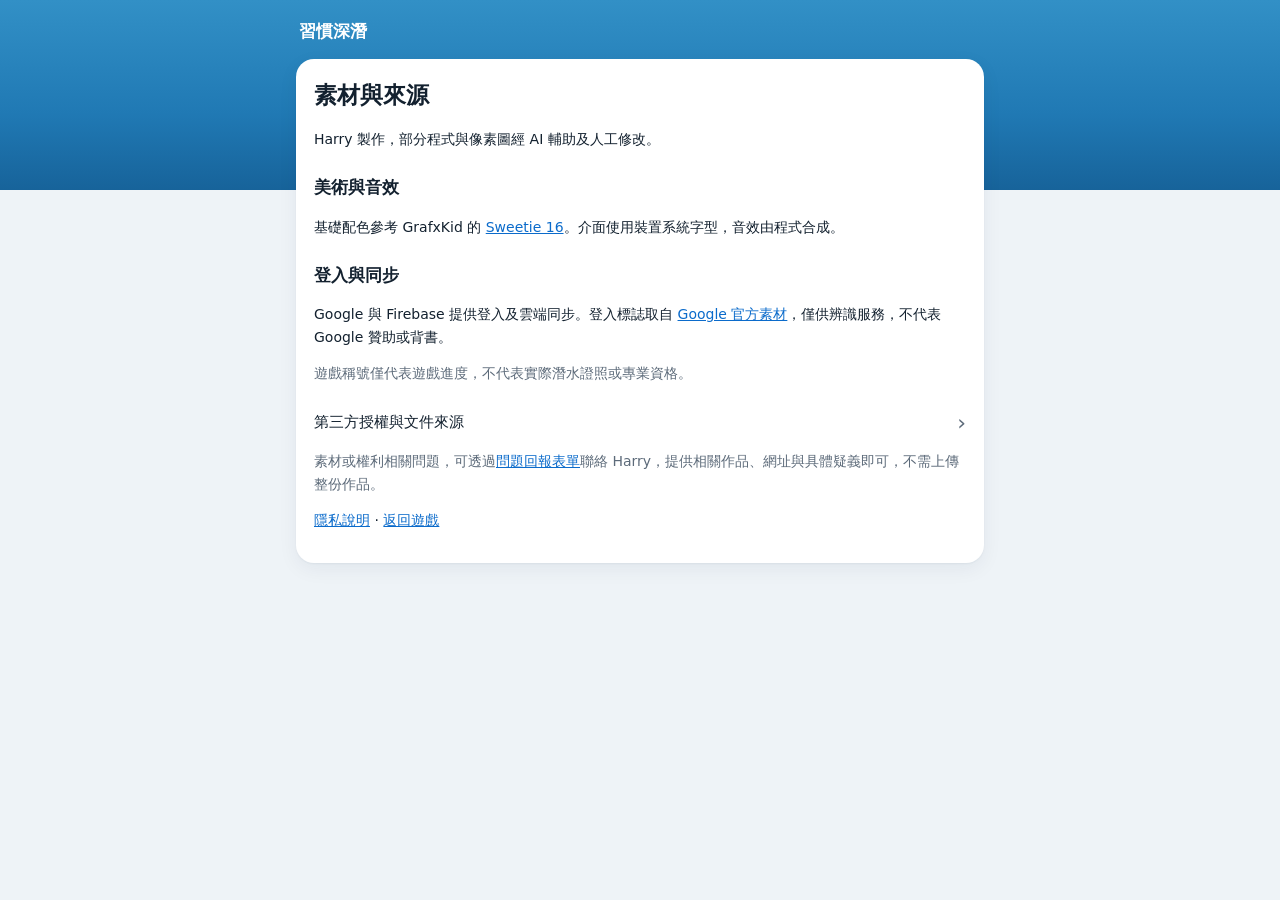
==== commit 6eae8d49: "Clarify privacy, asset credits and device-transfer guidance" ====
--- a/credits.html
+++ b/credits.html
@@ -5,21 +5,23 @@
 <meta name="viewport" content="width=device-width,initial-scale=1">
 <title>素材與來源｜習慣深潛 Habit Dive</title>
 <link rel="icon" href="img/favicon-32.png" type="image/png">
-<link rel="stylesheet" href="css/style.css">
+<link rel="stylesheet" href="css/style.css?v=202611131116">
 </head>
 <body><div class="wrap">
 <div class="brand"><b>習慣深潛</b><em>HABIT DIVE</em></div>
 <main class="px privacy-document">
 <h1>素材與來源</h1>
-<p>Harry 製作，部分圖像與程式經 AI 輔助及人工修改。AI 生成不代表必然享有著作權，也不是第三方權利保證。</p>
-<h2>像素美術</h2>
-<p>生物、寶箱與道具使用程式內的像素資料繪製。基礎配色參考 GrafxKid 的 <a href="https://lospec.com/palette-list/sweetie-16" target="_blank" rel="noopener">Sweetie 16</a>，未使用該頁範例圖。</p>
-<h2>第三方服務</h2>
-<p>Google 登入標誌使用 <a href="https://developers.google.com/identity/branding-guidelines" target="_blank" rel="noopener">Google 官方素材</a>，僅用於辨識登入服務，不表示 Google 贊助或背書本遊戲。帳號與雲端同步使用 Firebase JavaScript SDK 10.12.2，依其 <a href="https://github.com/firebase/firebase-js-sdk/blob/firebase%4010.12.2/LICENSE" target="_blank" rel="noopener">完整授權聲明</a>適用。</p>
-<p>介面使用裝置系統字型，未散布字型檔。音效由 Web Audio 合成。</p>
-<h2>遊戲稱號</h2>
-<p>稱號以潛水進階概念設計，只代表遊戲進度，不代表實際證照、專業資格或證照機構認可。</p>
-<h2>文件參考</h2>
-<p>設計文件格式參考 <a href="https://github.com/VoltAgent/awesome-design-md" target="_blank" rel="noopener">VoltAgent/awesome-design-md</a>，上游採 <a href="https://github.com/VoltAgent/awesome-design-md/blob/main/LICENSE" target="_blank" rel="noopener">MIT 授權</a>。本遊戲整體尚未指定開源授權；第三方素材及服務仍依其各自條款。</p>
+<p>Harry 製作，部分程式與像素圖經 AI 輔助及人工修改。</p>
+<h2>美術與音效</h2>
+<p>基礎配色參考 GrafxKid 的 <a href="https://lospec.com/palette-list/sweetie-16" target="_blank" rel="noopener">Sweetie 16</a>。介面使用裝置系統字型，音效由程式合成。</p>
+<h2>登入與同步</h2>
+<p>Google 與 Firebase 提供登入及雲端同步。登入標誌取自 <a href="https://developers.google.com/identity/branding-guidelines" target="_blank" rel="noopener">Google 官方素材</a>，僅供辨識服務，不代表 Google 贊助或背書。</p>
+<p class="mini">遊戲稱號僅代表遊戲進度，不代表實際潛水證照或專業資格。</p>
+<details class="more-detail"><summary>第三方授權與文件來源</summary><div class="more-content">
+<p>Firebase JavaScript SDK 10.12.2：Apache 2.0 與隨附的 BSD 3-Clause 聲明。<a href="licenses/firebase-10.12.2-LICENSE.txt">授權全文</a> · <a href="https://github.com/firebase/firebase-js-sdk/blob/firebase%4010.12.2/LICENSE" target="_blank" rel="noopener">上游來源</a></p>
+<p>設計文件格式參考 <a href="https://github.com/VoltAgent/awesome-design-md" target="_blank" rel="noopener">VoltAgent/awesome-design-md</a>（MIT，Copyright © 2026 VoltAgent）。<a href="licenses/awesome-design-md-MIT.txt">授權全文</a></p>
+<p class="mini">以上授權僅適用於對應的第三方內容；本遊戲未指定整體開源授權。</p>
+</div></details>
+<p class="mini">素材或權利相關問題，可透過<a href="https://forms.gle/RwXYcmxtstLFPbf76" target="_blank" rel="noopener">問題回報表單</a>聯絡 Harry，提供相關作品、網址與具體疑義即可，不需上傳整份作品。</p>
 <p><a href="privacy.html">隱私說明</a> · <a href="index.html">返回遊戲</a></p>
 </main></div></body></html>
